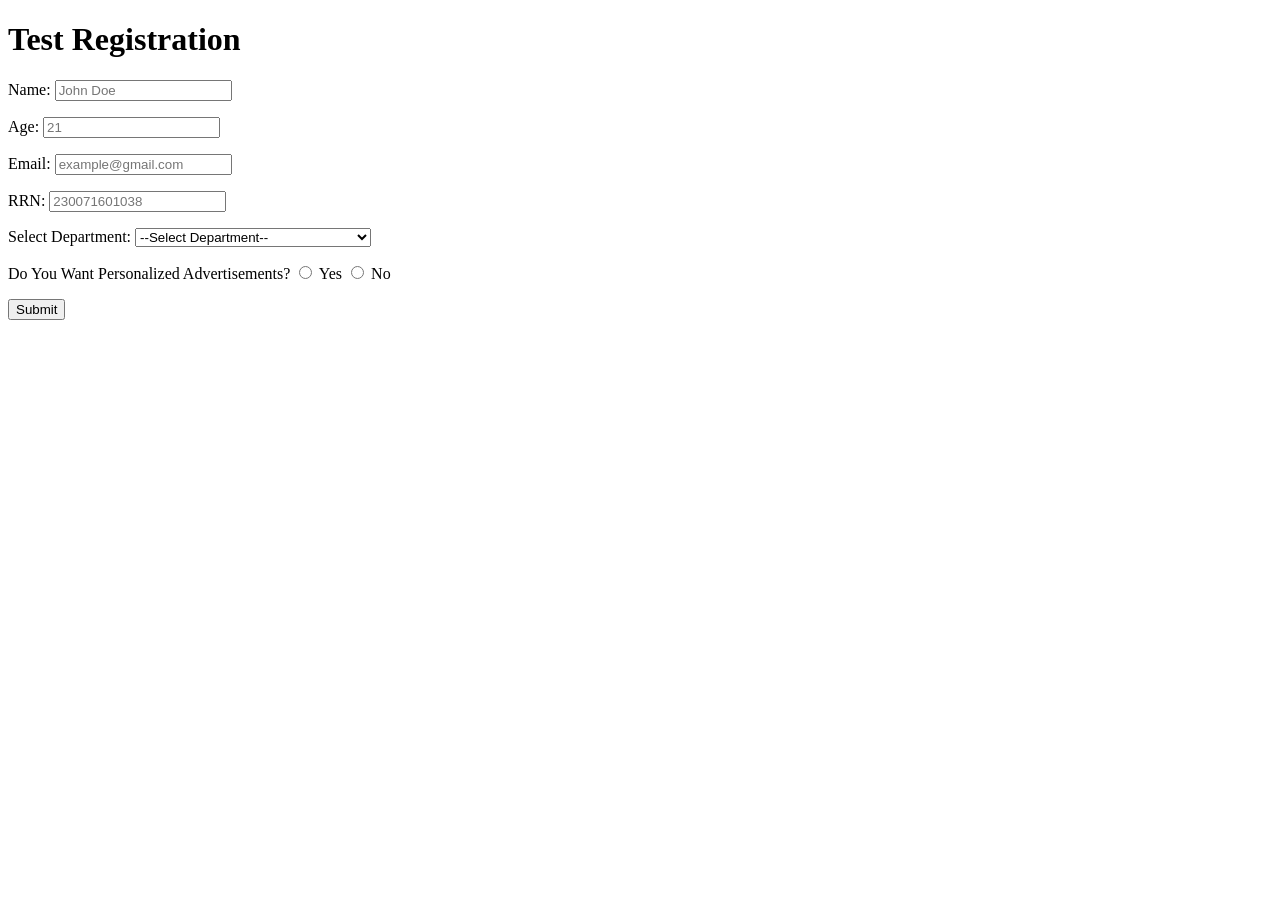
==== Form_Validation/Form_Validation.html @ 6f142526 "Form Validation with N8N Connection" ====
<!DOCTYPE html>
<html>
<head>
    <title>Form Validation</title>
    <link rel="stylesheet" href="Style.css">
</head>
<body>

<div>
    <div>
        <h1>Test Registration</h1>
    </div>

    <div>
        <form onsubmit="Validate(event)">

            <label class="form-label">Name:</label>
            <input id="Name" type="text" placeholder="John Doe">
            <p id="NameError" class="error"></p>

            <label class="form-label">Age:</label>
            <input id="Age" type="number" placeholder="21">
            <p id="AgeError" class="error"></p>

            <label class="form-label">Email:</label>
            <input id="Email" type="email" placeholder="example@gmail.com">
            <p id="EmailError" class="error"></p>

            <label class="form-label">RRN:</label>
            <input id="RRN" type="number" placeholder="230071601038">
            <p id="RRNError" class="error"></p>

            <label class="form-label">Select Department:</label>
            <select id="Dept">
                <option value="">--Select Department--</option>
                <option value="CSE">Computer Science Engineering</option>
                <option value="AIDS">Artificial Intelligence & Data Science</option>
                <option value="IT">Information Technology</option>
            </select>
            <p id="SelectError" class="error"></p>

            <label class="form-label">Do You Want Personalized Advertisements?</label>

            <input type="radio" name="ads" value="Yes">
            <label>Yes</label>

            <input type="radio" name="ads" value="No">
            <label>No</label>

            <p id="RadioError" class="error"></p>

            <button class="btn" type="submit">Submit</button>

        </form>
    </div>
</div>

<script>

function Validate(event){

    event.preventDefault();

    // Clear previous errors
    document.getElementById("NameError").innerHTML = "";
    document.getElementById("AgeError").innerHTML = "";
    document.getElementById("EmailError").innerHTML = "";
    document.getElementById("RRNError").innerHTML = "";
    document.getElementById("SelectError").innerHTML = "";
    document.getElementById("RadioError").innerHTML = "";

    let isValid = true;

    // Name Validation
    let name = document.getElementById("Name").value.trim();

    if(name.length < 3){
        document.getElementById("NameError").innerHTML = "Invalid Name";
        isValid = false;
    }

    // Age Validation
    let age = document.getElementById("Age").value;

    if(age == "" || age < 18){
        document.getElementById("AgeError").innerHTML = "Must be over 18 to apply.";
        isValid = false;
    }

    // Email Validation
    let email = document.getElementById("Email").value.trim();

    if(email == ""){
        document.getElementById("EmailError").innerHTML = "Invalid Email";
        isValid = false;
    }

    // RRN Validation
    let rrn = document.getElementById("RRN").value;

    if(rrn.length != 12){
        document.getElementById("RRNError").innerHTML = "RRN must contain exactly 12 digits.";
        isValid = false;
    }

    // Department Validation
    let dept = document.getElementById("Dept").value;

    if(dept == ""){
        document.getElementById("SelectError").innerHTML = "Please select a department.";
        isValid = false;
    }

    // Radio Button Validation
    let ads = document.querySelector('input[name="ads"]:checked');

    if(ads == null){
        document.getElementById("RadioError").innerHTML = "Please choose Yes or No.";
        isValid = false;
    }

    // Success
    if(isValid){
        let FormData = {
            name: document.getElementById("Name").value,
            age: document.getElementById("Age").value,
            email: document.getElementById("Email").value,
            rrn: document.getElementById("RRN").value,
            department: document.getElementById("Dept").value,
            ads: document.querySelector('input[name="ads"]:checked').value
        }
        fetch("https://swailim.app.n8n.cloud/webhook-test/registration", {
            method: "POST",
            headers: {
                "Content-Type": "application/JSON"
            },
            body: JSON.stringify(FormData)
        });
    }

}

</script>

</body>
</html>
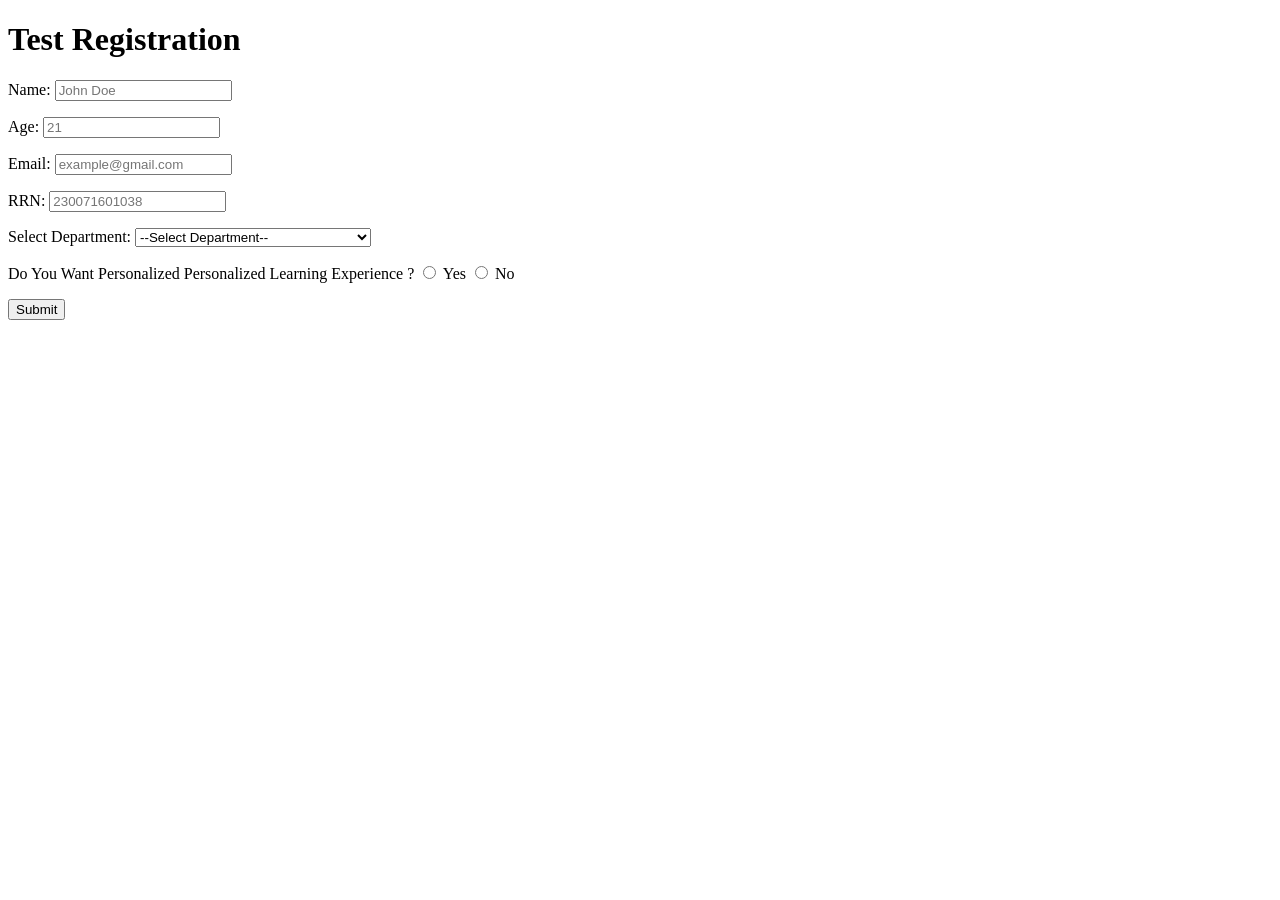
==== commit 530ebf34: "Changes in Content" ====
--- a/Form_Validation/Form_Validation.html
+++ b/Form_Validation/Form_Validation.html
@@ -39,7 +39,7 @@
             </select>
             <p id="SelectError" class="error"></p>
 
-            <label class="form-label">Do You Want Personalized Advertisements?</label>
+            <label class="form-label">Do You Want Personalized Personalized Learning Experience ?</label>
 
             <input type="radio" name="ads" value="Yes">
             <label>Yes</label>
@@ -129,7 +129,7 @@
             department: document.getElementById("Dept").value,
             ads: document.querySelector('input[name="ads"]:checked').value
         }
-        fetch("https://swailim.app.n8n.cloud/webhook-test/registration", {
+        fetch("https://swailim.app.n8n.cloud/webhook/registration", {
             method: "POST",
             headers: {
                 "Content-Type": "application/JSON"
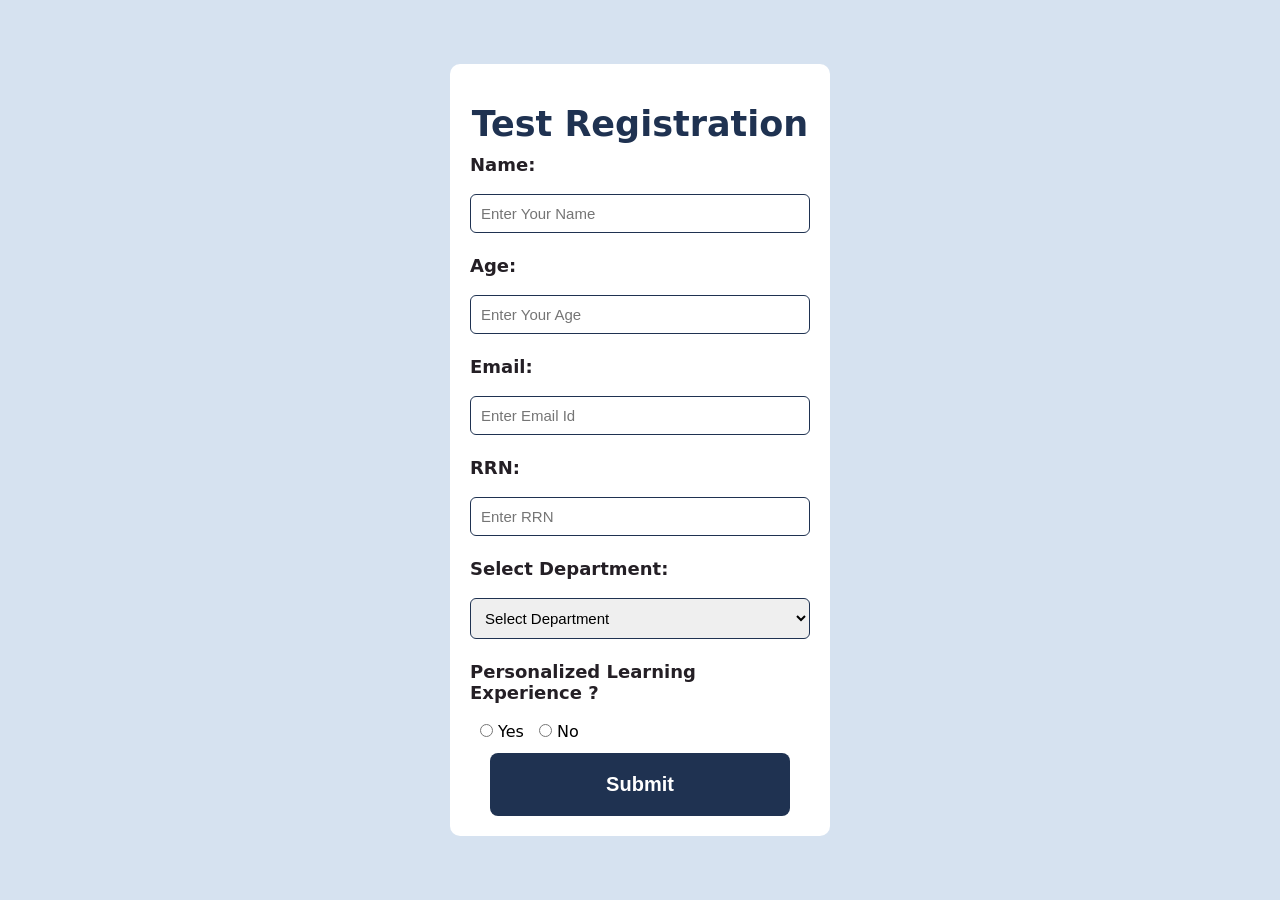
==== commit ce2fb752: "Added a ChatBot" ====
--- a/Form_Validation/Form_Validation.html
+++ b/Form_Validation/Form_Validation.html
@@ -6,41 +6,46 @@
 </head>
 <body>
 
-<div>
+<div class="card">
     <div>
-        <h1>Test Registration</h1>
+        <h1 class="content-box-h1">Test Registration</h1>
     </div>
 
     <div>
         <form onsubmit="Validate(event)">
 
             <label class="form-label">Name:</label>
-            <input id="Name" type="text" placeholder="John Doe">
+            <br>
+            <input id="Name" type="text" placeholder="Enter Your Name">
             <p id="NameError" class="error"></p>
 
             <label class="form-label">Age:</label>
-            <input id="Age" type="number" placeholder="21">
+            <br>
+            <input id="Age" type="number" placeholder="Enter Your Age">
             <p id="AgeError" class="error"></p>
 
             <label class="form-label">Email:</label>
-            <input id="Email" type="email" placeholder="example@gmail.com">
+            <br>
+            <input id="Email" type="email" placeholder="Enter Email Id">
             <p id="EmailError" class="error"></p>
 
             <label class="form-label">RRN:</label>
-            <input id="RRN" type="number" placeholder="230071601038">
+            <br>
+            <input id="RRN" type="number" placeholder="Enter RRN">
             <p id="RRNError" class="error"></p>
 
             <label class="form-label">Select Department:</label>
+            <br>
             <select id="Dept">
-                <option value="">--Select Department--</option>
+                <option value="">Select Department</option>
                 <option value="CSE">Computer Science Engineering</option>
                 <option value="AIDS">Artificial Intelligence & Data Science</option>
                 <option value="IT">Information Technology</option>
             </select>
             <p id="SelectError" class="error"></p>
 
-            <label class="form-label">Do You Want Personalized Personalized Learning Experience ?</label>
-
+            <label class="form-label">Personalized Learning Experience ?</label>
+            <br>
             <input type="radio" name="ads" value="Yes">
             <label>Yes</label>
 
@@ -48,9 +53,9 @@
             <label>No</label>
 
             <p id="RadioError" class="error"></p>
-
-            <button class="btn" type="submit">Submit</button>
-
+            <div class="btn-container">
+                <button class="btn" type="submit">Submit</button>
+            </div>
         </form>
     </div>
 </div>
--- a/Form_Validation/Style.css
+++ b/Form_Validation/Style.css
@@ -0,0 +1,75 @@
+*{
+    margin: 0;
+    padding: 0;
+    box-sizing: border-box;
+}
+body{
+    min-height: 100vh;
+    background-color: #D6E2F0;
+    display: flex;
+    flex-direction: column;
+    justify-content: center;
+    align-items: center;
+    font-family: system-ui, -apple-system, BlinkMacSystemFont, 'Segoe UI', Roboto, Oxygen, Ubuntu, Cantarell, 'Open Sans', 'Helvetica Neue', sans-serif;
+}
+.card{
+    display: flex;
+    flex-direction: column;
+    justify-content: center;
+    align-items: center;
+    background-color: white;
+    width: 380px;
+    padding: 20px;
+    border-radius: 10px;
+}
+.content-box-h1{
+    margin-top: 20px;
+    font-size: 35px;
+    color: #1F3251;
+}
+.form-label{
+    display: block;
+    color: #241f25;
+    font-size: 18px;
+    font-weight: 700;
+    margin-top: 10px;
+    margin-bottom: 0;
+}
+input[type="text"],
+input[type="email"],
+input[type="number"],
+select{
+    width: 100%;
+    padding: 10px;
+    border: 1px solid #1F3251;
+    border-radius: 6px;
+    font-size: 15px;
+    margin-bottom: 12px;
+}
+input[type="radio"]{
+    margin-left: 10px;
+}
+.btn-container{
+    text-align: center;
+    margin-top: 12px;
+}
+.btn{
+    padding: 20px;
+    background-color: #1F3251;
+    color: white;
+    border: none;
+    border-radius: 8px;
+    width: 300px;
+    font-weight: 600;
+    font-size: 20px;
+    cursor: pointer;
+    transition: all 0.3s ease;
+}
+.btn:hover{
+    background-color: #1b2c47;
+    transform: translateY(-3px);
+}
+.error{
+    color: red;
+    font-size: 10px;
+}
